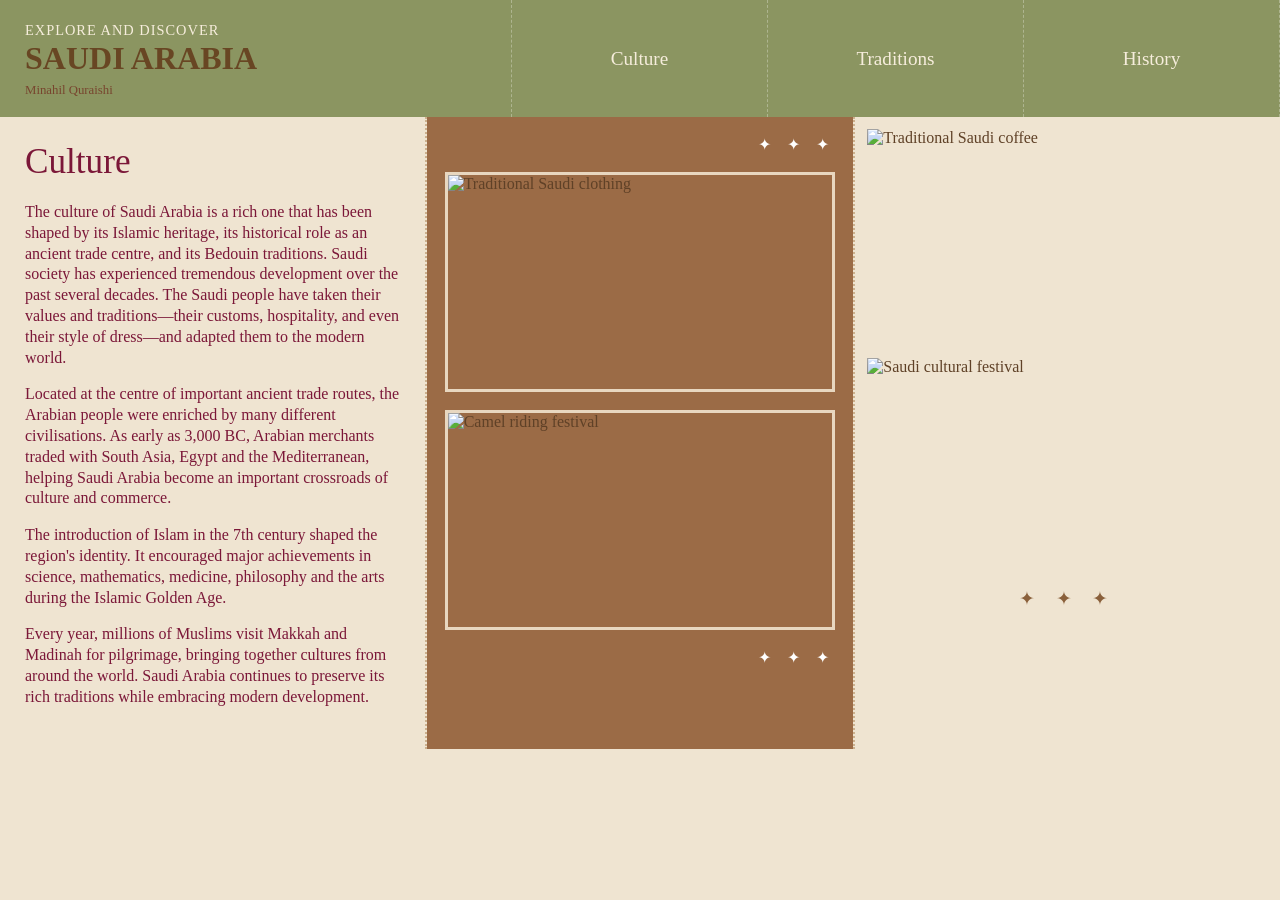
==== culture.html @ 86e84094 "Uploading files All files from Sprint 3 version 1 right after feedback. Reminder: already changed th" ====
<!DOCTYPE html>
<html lang="en">
<!--Tab name-->
<head>
    <meta charset="UTF-8">
    <title>Culture | Explore Saudi Arabia</title>
    <link rel="stylesheet" href="style.css">
</head>
<!--Header and Navigation Bar-->
<body>
<header>
<nav>
<a class="logo" href="index.html">
<span class="title">EXPLORE AND DISCOVER</span><br>
<span class="country">SAUDI ARABIA</span><br>
<span class="subtitle">Minahil Quraishi</span>
</a>
<a href="culture.html">Culture</a>
<a href="traditions.html">Traditions</a>
<a href="history.html">History</a>
</nav>
</header>
<main>
<!--Content Paragrahs-->
<section class="intro">
<h1>Culture</h1>
<p>
The culture of Saudi Arabia is a rich one that has been shaped by its Islamic heritage,
its historical role as an ancient trade centre, and its Bedouin traditions. Saudi society
has experienced tremendous development over the past several decades. The Saudi people
have taken their values and traditions—their customs, hospitality, and even their style
of dress—and adapted them to the modern world.
</p>
<p>
Located at the centre of important ancient trade routes, the Arabian people were enriched
by many different civilisations. As early as 3,000 BC, Arabian merchants traded with
South Asia, Egypt and the Mediterranean, helping Saudi Arabia become an important
crossroads of culture and commerce.
</p>
<p>
The introduction of Islam in the 7th century shaped the region's identity. It encouraged
major achievements in science, mathematics, medicine, philosophy and the arts during
the Islamic Golden Age.
</p>
<p>
Every year, millions of Muslims visit Makkah and Madinah for pilgrimage, bringing
together cultures from around the world. Saudi Arabia continues to preserve its rich
traditions while embracing modern development.
</p>
</section>
<!--Images and aesthetics-->
<section class="image-panel">
<div class="top-stars">
✦ ✦ ✦
</div>

<img src="Images/culture2.png" alt="Traditional Saudi clothing">
<img src="Images/culture3.jpg" alt="Camel riding festival">
<div class="bottom-stars">
✦ ✦ ✦
</div>
</section>

<section class="side-images">
<img src="Images/culture1.jpg"
alt="Traditional Saudi coffee">
<img src="Images/festival.jpg"
alt="Saudi cultural festival">
<div class="side-stars">
✦ ✦ ✦
</div>
</section>

</main>

</body>
</html>
---- style.css ----
/* Makes padding and borders look proper on different screen sizes */
* {
   box-sizing: border-box;
}

/* stops images from becoming wider than their container boxes */
img {
   max-width: 100%;
   display: block;
}

/*code for the design*/
.intro h1{
   color:#7b1738;
   font-size:2.2rem;
   font-weight:normal;
   margin-top:0;
   margin-bottom:20px;
}
/*Code for the paragraph*/
.intro p{
   color:#7b1738;
}
/*styles the body, header and navigation including all classes I used in the respective sections. From line 24-131*/
body{
   margin:0;
   background:#efe4d1;
   font-family:Georgia, serif;
   color:#5f4127;
}
header{
   background:#8b9561;
}
nav{
   display:grid;
   grid-template-columns:2fr 1fr 1fr 1fr;
}
nav a{
   text-decoration:none;
   color:#f6eddc;
   text-align:center;
   padding:18px;
   border-right:1px dashed rgba(255,255,255,.3);
   display:flex;
   justify-content:center;
   align-items:center;
   font-size:1.2rem;
}
.logo{
   display:block;
   text-align:left;
   padding-left:25px;
}
.title{
   font-size:0.9rem;
   letter-spacing:1px;
}
.country{
   font-size:2rem;
   font-weight:bold;
   color:#684623;
}
.subtitle{
   font-size:0.8rem;
   color:#78452e;
}
main{
   display:grid;
   grid-template-columns:1fr 1fr 1fr;
}
.intro{
   padding:25px;
   border-right:2px dotted #ccb08d;
}
.intro p{
   font-size:1rem;
   line-height:1.3;
}
.quote{
   text-align:center;
   margin-top:40px;
}
.arabic{
   font-size:1.8rem;
   margin:5px;
}
.english{
   font-size:.85rem;
   font-weight:bold;
}
.stars{
   color:#8a603b;
   letter-spacing:8px;
}
.image-panel{
   background:#9b6b46;
   padding:18px;
   display:flex;
   flex-direction:column;
   gap:18px;
}
.image-panel img{
   width:100%;
   height:220px;
   object-fit:cover;
   border:3px solid #e8d7c0;
}
.top-stars,
.bottom-stars{
   text-align:right;
   color:white;
   letter-spacing:6px;
}
.side-images{
   padding:12px;
   border-left:2px dotted #ccb08d;
   display:flex;
   flex-direction:column;
   gap:14px;
}
.side-images img{
   width:100%;
   height:215px;
   object-fit:cover;
}
.side-stars{
   text-align:center;
   color:#8a603b;
   font-size:1.2rem;
   letter-spacing:8px;
}

/*History Page stuff*/
.history-page {
   background: #f3e7d2;
   min-height: calc(100vh - 106px);
   padding: 65px 0 90px;
   overflow-x: hidden;
   display: block;
}
.history-intro {
   display: flex;
   justify-content: center;
   align-items: center;
   gap: 70px;
   max-width: 900px;
   margin: 0 auto 70px;
   padding: 0 40px;
}

.history-intro h1 {
   color: #60351f;
   font-family: Georgia, serif;
   font-size: clamp(2.3rem, 5vw, 50px);
   line-height: 0.95;
   text-align: right;
   margin: 0;
}

.history-intro p {
   width: 300px;
   color: #60351f;
   font-family: Georgia, serif;
   font-size: 17px;
   line-height: 1.6;
   text-align: center;
}


.history-timeline {
   position: relative;

   display: flex;
   gap: 28px;

   width: 100%;
   max-width: 100%;
   box-sizing: border-box;

   overflow-x: auto;
   overflow-y: visible;

   padding: 75px 45px 55px;

   scroll-behavior: smooth;

   flex-wrap: nowrap;
   
   /* Important as it makes horizontal scrolling smoother on phones */
   
   -webkit-overflow-scrolling: touch;
}





.timeline-line {
   position: absolute;

   left: 0;
   right: 0;
   top: 50%;

   height: 2px;

   background: #a97950;

   z-index: 0;
}


.history-card::before {
   content: "";

   position: absolute;

   width: 13px;
   height: 13px;

   background: #a97950;

   border: 3px solid #f3e7d2;

   border-radius: 50%;

   left: 50%;
   top: -27px;

   transform: translateX(-50%);

   z-index: 5;
}



.history-card {
   position: relative;

   flex: 0 0 220px;

   width: 220px;
   min-width: 220px;

   height: 305px;

   perspective: 1000px;

   z-index: 2;
}


.card-inner {
   position: relative;

   width: 100%;
   height: 100%;

   transition: transform 0.7s ease;

   transform-style: preserve-3d;
}



.history-card:hover .card-inner {
   transform: rotateY(180deg);
}

.card-front,
.card-back {
   position: absolute;

   width: 100%;
   height: 100%;

   border-radius: 8px;

   overflow: hidden;

   backface-visibility: hidden;

   box-shadow: 0 5px 15px rgba(70, 45, 30, 0.18);
}


.card-front {
   background: #a8754d;
}


.card-front img {
   width: 100%;
   height: 100%;

   object-fit: cover;

   display: block;
}


.card-front::after {
   content: "";

   position: absolute;

   inset: 0;

   background: linear-gradient(
       transparent 45%,
       rgba(40, 25, 15, 0.85)
   );
}

.card-label {
   position: absolute;

   bottom: 20px;
   left: 20px;
   right: 20px;

   color: white;

   z-index: 2;
}


.card-label span {
   font-size: 13px;
   font-weight: bold;
   letter-spacing: 0.5px;
}


.card-label h2 {
   margin: 5px 0 0;

   font-family: Georgia, serif;

   font-size: 25px;
   line-height: 1.1;
}

.card-back {
   background: #fffaf1;

   padding: 28px;

   box-sizing: border-box;

   transform: rotateY(180deg);

   display: flex;
   flex-direction: column;
   justify-content: center;
}


.card-back .card-year {
   color: #9a633e;

   font-size: 13px;

   font-weight: bold;

   margin-bottom: 8px;
}


.card-back h2 {
   color: #60351f;

   font-family: Georgia, serif;

   font-size: 25px;

   margin: 0 0 15px;
}


.card-back p {
   color: #60351f;

   font-family: Georgia, serif;

   font-size: 14px;

   line-height: 1.6;

   margin: 0;
}


@media (max-width: 700px) {

   .history-intro {
       flex-direction: column;
       gap: 25px;
   }

   .history-intro h1 {
       text-align: center;
       font-size: 40px;
   }

   .history-intro p {
       width: 90%;
   }

   .history-timeline {
       overflow-x: auto;

       width: 100%;

       box-sizing: border-box;

       justify-content: flex-start;
   }

}

/* Code for the responsive part */


/* Code SPECIFICALLY for Tablets */

   @media (max-width: 1000px) {

      /* Makes the navigation slightly smaller */
      nav a {
         font-size: 1rem;
         padding: 15px;
      }
   
      .country {
         font-size: 1.7rem;
      }
   
      /* Gives the History intro less space */
      .history-intro {
         gap: 40px;
         max-width: 800px;
      }
   
      .history-intro p {
         width: 260px;
      }
   
      /* Slightly makes the history cards smaller */
      .history-card {
         width: 210px;
         min-width: 210px;
         flex-basis: 210px;
         height: 290px;
      }
   }
   
   
   /* Code SPECIFICALLY for phones */
   
   @media (max-width: 700px) {
   
      /* Code for the header */
   
      /* Changes the columns to 2 so it doesn't get squashed */
      nav {
         grid-template-columns: 1fr 1fr;
      }
   
      .logo {
         padding: 15px;
      }
   
      .title {
         font-size: 0.7rem;
      }
   
      .country {
         font-size: 1.5rem;
      }
   
      .subtitle {
         font-size: 0.7rem;
      }
   
      nav a {
         font-size: 1rem;
         padding: 14px;
      }
   
   
      /* The culture page */
   
      /* Changes it to one column so it doesn't get squashed */
      main {
         grid-template-columns: 1fr;
      }
   
      .intro {
         border-right: none;
         border-bottom: 2px dotted #ccb08d;
         padding: 30px 25px;
      }
   
      .intro h1 {
         font-size: 2rem;
         text-align: center;
      }
   
      .intro p {
         text-align: center;
         line-height: 1.5;
      }
   
      .image-panel {
         padding: 15px;
      }
   
      .image-panel img {
         height: auto;
         min-height: 180px;
      }
   
      .side-images {
         border-left: none;
         border-top: 2px dotted #ccb08d;
         padding: 20px;
      }
   
      .side-images img {
         height: auto;
         min-height: 180px;
      }
   
   
      /* History introduction */
   
      /* Stacks the history cards from side-to-side. This is SPECIFICALLY for phones as mentioned above.*/
      .history-intro {
         flex-direction: column;
         gap: 25px;
   
         padding: 0 25px;
   
         margin-bottom: 40px;
      }
   
      .history-intro h1 {
         text-align: center;
         font-size: 2.5rem;
      }
   
      .history-intro p {
         width: 100%;
         max-width: 450px;
         font-size: 16px;
      }
   
   
      /* History timeline code */
   
      /* History cards stay horizontal */
      .history-timeline {
         padding: 65px 25px 45px;
         gap: 20px;
      }
   
      /* Makes the cards small enough to fit on small phones */
      .history-card {
         width: 190px;
         min-width: 190px;
         flex-basis: 190px;
         height: 275px;
      }
   
      .card-label {
         bottom: 15px;
         left: 15px;
         right: 15px;
      }
   
      .card-label h2 {
         font-size: 21px;
      }
   
      .card-back {
         padding: 20px;
      }
   
      .card-back h2 {
         font-size: 21px;
         margin-bottom: 10px;
      }
   
      .card-back p {
         font-size: 13px;
         line-height: 1.5;
      }
   }
   
   
   /* For super small phone. SPECIFICALLY. */
   
   @media (max-width: 450px) {
   
      /* Puts the logo on top */
      .logo {
         grid-column: span 2;
         text-align: center;
         padding: 12px;
      }
   
      nav a {
         padding: 12px 8px;
         font-size: 0.95rem;
      }
   
      .history-intro h1 {
         font-size: 2.2rem;
      }
   
      /* Slightly smaller than normal on small phone */
      .history-card {
         width: 175px;
         min-width: 175px;
         flex-basis: 175px;
         height: 255px;
      }
   
      .card-back {
         padding: 17px;
      }
   
      .card-back p {
         font-size: 12px;
      }
   }
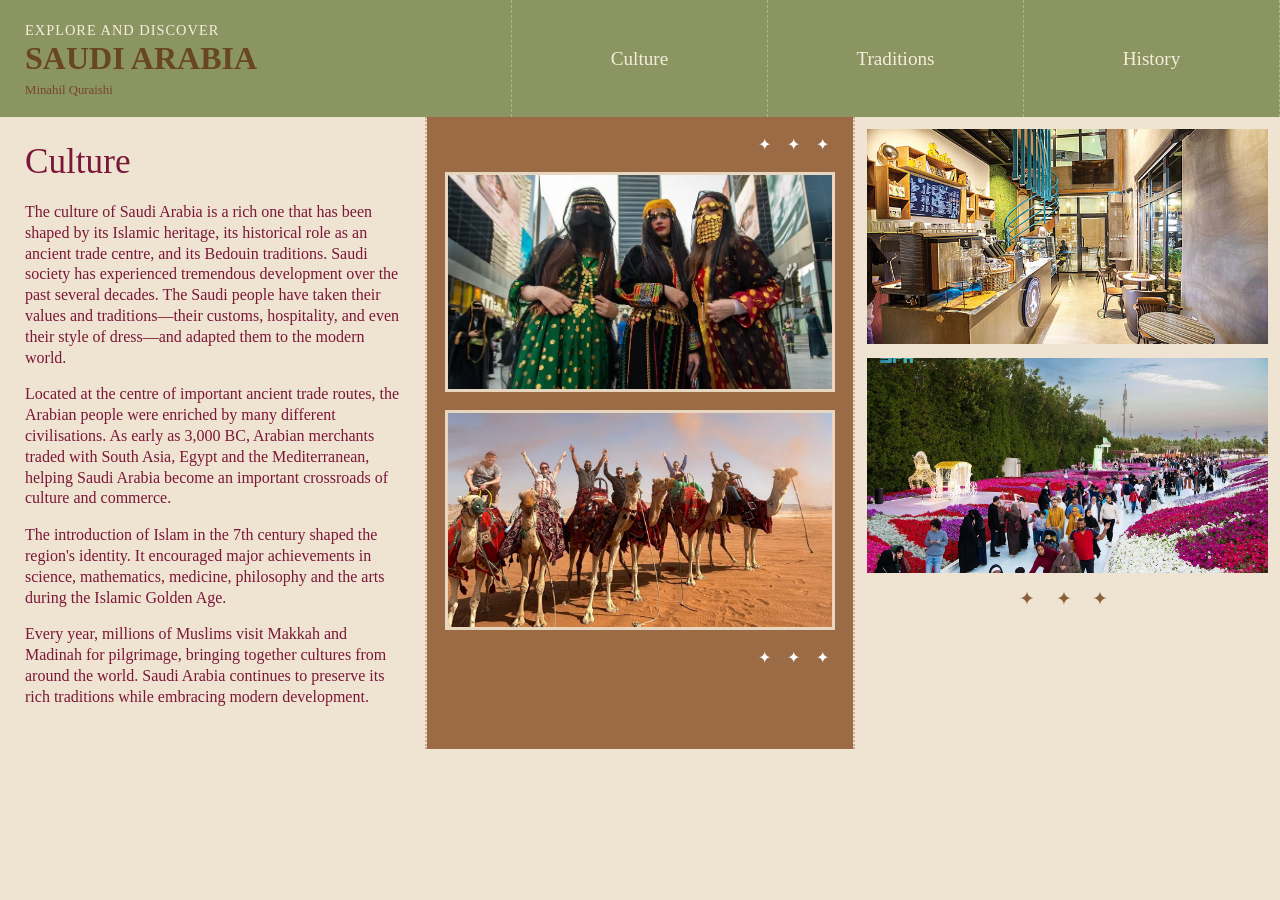
==== commit 0ccd05bf: "Moved the images to one folder and fixed indentations." ====
--- a/culture.html
+++ b/culture.html
@@ -1,77 +1,80 @@
 <!DOCTYPE html>
 <html lang="en">
+
 <!--Tab name-->
 <head>
     <meta charset="UTF-8">
     <title>Culture | Explore Saudi Arabia</title>
     <link rel="stylesheet" href="style.css">
 </head>
+
 <!--Header and Navigation Bar-->
 <body>
-<header>
-<nav>
-<a class="logo" href="index.html">
-<span class="title">EXPLORE AND DISCOVER</span><br>
-<span class="country">SAUDI ARABIA</span><br>
-<span class="subtitle">Minahil Quraishi</span>
-</a>
-<a href="culture.html">Culture</a>
-<a href="traditions.html">Traditions</a>
-<a href="history.html">History</a>
-</nav>
-</header>
-<main>
-<!--Content Paragrahs-->
-<section class="intro">
-<h1>Culture</h1>
-<p>
-The culture of Saudi Arabia is a rich one that has been shaped by its Islamic heritage,
-its historical role as an ancient trade centre, and its Bedouin traditions. Saudi society
-has experienced tremendous development over the past several decades. The Saudi people
-have taken their values and traditions—their customs, hospitality, and even their style
-of dress—and adapted them to the modern world.
-</p>
-<p>
-Located at the centre of important ancient trade routes, the Arabian people were enriched
-by many different civilisations. As early as 3,000 BC, Arabian merchants traded with
-South Asia, Egypt and the Mediterranean, helping Saudi Arabia become an important
-crossroads of culture and commerce.
-</p>
-<p>
-The introduction of Islam in the 7th century shaped the region's identity. It encouraged
-major achievements in science, mathematics, medicine, philosophy and the arts during
-the Islamic Golden Age.
-</p>
-<p>
-Every year, millions of Muslims visit Makkah and Madinah for pilgrimage, bringing
-together cultures from around the world. Saudi Arabia continues to preserve its rich
-traditions while embracing modern development.
-</p>
-</section>
-<!--Images and aesthetics-->
-<section class="image-panel">
-<div class="top-stars">
-✦ ✦ ✦
-</div>
+    <header>
+        <nav>
+            <a class="logo" href="index.html">
+                <span class="title">EXPLORE AND DISCOVER</span><br>
+                <span class="country">SAUDI ARABIA</span><br>
+                <span class="subtitle">Minahil Quraishi</span>
+            </a>
+            <a href="culture.html">Culture</a>
+            <a href="traditions.html">Traditions</a>
+            <a href="history.html">History</a>
+        </nav>
+    </header>
+    <main>
 
-<img src="Images/culture2.png" alt="Traditional Saudi clothing">
-<img src="Images/culture3.jpg" alt="Camel riding festival">
-<div class="bottom-stars">
-✦ ✦ ✦
-</div>
-</section>
+        <!--Content Paragrahs-->
+        <section class="intro">
+            <h1>Culture</h1>
+            <p>
+                The culture of Saudi Arabia is a rich one that has been shaped by its Islamic heritage,
+                its historical role as an ancient trade centre, and its Bedouin traditions. Saudi society
+                has experienced tremendous development over the past several decades. The Saudi people
+                have taken their values and traditions—their customs, hospitality, and even their style
+                of dress—and adapted them to the modern world.
+            </p>
+            <p>
+                Located at the centre of important ancient trade routes, the Arabian people were enriched
+                by many different civilisations. As early as 3,000 BC, Arabian merchants traded with
+                South Asia, Egypt and the Mediterranean, helping Saudi Arabia become an important
+                crossroads of culture and commerce.
+            </p>
+            <p>
+                The introduction of Islam in the 7th century shaped the region's identity. It encouraged
+                major achievements in science, mathematics, medicine, philosophy and the arts during
+                the Islamic Golden Age.
+            </p>
+            <p>
+                Every year, millions of Muslims visit Makkah and Madinah for pilgrimage, bringing
+                together cultures from around the world. Saudi Arabia continues to preserve its rich
+                traditions while embracing modern development.
+            </p>
+        </section>
+        
+        <!--Images and aesthetics-->
+        <section class="image-panel">
+            <div class="top-stars">
+                ✦ ✦ ✦
+            </div>
 
-<section class="side-images">
-<img src="Images/culture1.jpg"
-alt="Traditional Saudi coffee">
-<img src="Images/festival.jpg"
-alt="Saudi cultural festival">
-<div class="side-stars">
-✦ ✦ ✦
-</div>
-</section>
+            <img src="Images/culture2.png" alt="Traditional Saudi clothing">
+            <img src="Images/culture3.jpg" alt="Camel riding festival">
+            <div class="bottom-stars">
+                ✦ ✦ ✦
+            </div>
+        </section>
 
-</main>
+        <section class="side-images">
+            <img src="Images/culture1.jpg" alt="Traditional Saudi coffee">
+            <img src="Images/festival.jpg" alt="Saudi cultural festival">
+            <div class="side-stars">
+                ✦ ✦ ✦
+            </div>
+        </section>
+
+    </main>
 
 </body>
+
 </html>
